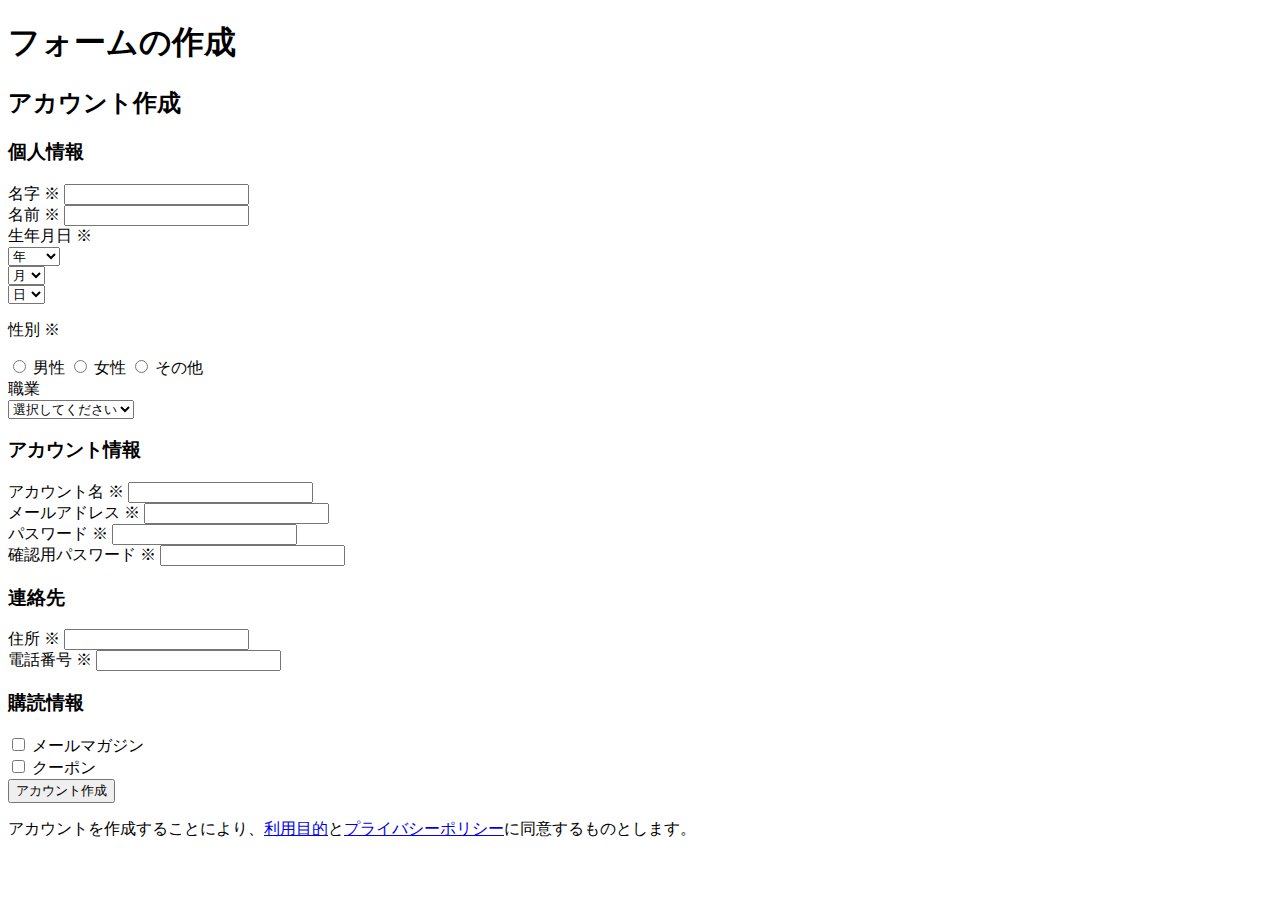
==== work/index.html @ 7dc51358 "firstcommit" ====
<!DOCTYPE html>
<html lang="ja">

<head>
  <meta charset="UTF-8">
  <meta name="viewport" content="width=device-width, initial-scale=1.0">
  <title>FormPractice</title>
  <link rel="stylesheet" href="./css/reset.css">
  <link rel="stylesheet" href="./css/base.css">
  <link rel="stylesheet" href="./css/style.css">
</head>

<body>
  <section class="wrapper">
    <div class="inner">
      <h1 class="page__title">フォームの作成</h1>
      <div class="form__wrap">
        <form action="">
          <h2 class="form__title">アカウント作成</h2>
          <div class="personal__content">
            <h3 class="content__title">個人情報</h3>
            <div class="label__section">
              <label class="label__text" for="family__name">名字
                <span class="required">※</span>
              </label>
              <input class="input__area" id="family__name" type="text" name="name" autocomplete="family-name" required>
            </div>
            <div class="label__section">
              <label class="label__text" for="given__name">名前
                <span class="required">※</span>
              </label>
              <input class="input__area" id="given__name" type="text" name="name" autocomplete="given-name" required>
            </div>
            <div class="label__section">
              <label class="label__text">生年月日
                <span class="required">※</span>
              </label>
              <div class="select__area  is__flex">
                <div class="select__unit">
                  <select class="input__area" name="year">
                    <option value="" disabled selected>年</option>
                    <option value="">2000</option>
                    <option value="">2001</option>
                    <option value="">2002</option>
                    <option value="">2003</option>
                    <option value="">2004</option>
                    <option value="">2005</option>
                    <option value="">2006</option>
                    <option value="">2007</option>
                    <option value="">2008</option>
                    <option value="">2009</option>
                    <option value="">2010</option>
                  </select>
                </div>
                <div class="select__unit">
                  <select class="input__area" name="month">
                    <option value="" desabled selected>月</option>
                    <option value="">1</option>
                    <option value="">2</option>
                    <option value="">3</option>
                    <option value="">4</option>
                    <option value="">5</option>
                    <option value="">6</option>
                    <option value="">7</option>
                    <option value="">8</option>
                    <option value="">9</option>
                    <option value="">10</option>
                    <option value="">11</option>
                    <option value="">12</option>
                  </select>
                </div>
                <div class="select__unit">
                  <select class="input__area" name="day">
                    <option value="" disabled selected>日</option>
                    <option value="">1</option>
                    <option value="">2</option>
                    <option value="">3</option>
                    <option value="">4</option>
                    <option value="">5</option>
                    <option value="">6</option>
                    <option value="">7</option>
                    <option value="">8</option>
                    <option value="">9</option>
                    <option value="">10</option>
                  </select>
                </div>
              </div>
            </div>
            <div class="label__section">
              <p class="label__text">性別
                <span class="required">※</span>
              </p>
              <div class="gender__area">
                <label class="gender__element">
                  <input class="gender__content" type="radio" name="gender" value="man">
                  <span>男性</span>
                </label>
                <label class="gender__element">
                  <input class="gender__content" type="radio" name="gender" value="woman">
                  <span>女性</span>
                </label>
                <label class="gender__element">
                  <input class="gender__content" type="radio" name="gender" value="other">
                  <span>その他</span>
                </label>
              </div>
            </div>
            <div class="label__section">
              <label class="label__text">職業</label>
              <div class="select__area">
                <div class="select__unit">
                  <select class="input__area" name="work">
                    <option value="" disabled selected>選択してください</option>
                    <option value="">学生</option>
                    <option value="">会社員</option>
                    <option value="">主婦</option>
                    <option value="">その他</option>
                  </select>
                </div>
              </div>
            </div>
          </div>
          <div class="account__content">
            <h3 class="content__title">アカウント情報</h3>
            <div class="label__section">
              <label class="label__text" for="account__name">アカウント名
                <span class="required">※</span>
              </label>
              <input class="input__area" id="account__name" type="text" required>
            </div>
            <label class="label__section"></label>
              <label class="label__text" for="email">メールアドレス
                <span class="required">※</span>
              </label>
              <input class="input__area" id="email" type="email" autocomplete="email" required>
            </div>
            <div class="label__section">
              <label class="label__text" for="password">パスワード
                <span class="required">※</span>
              </label>
              <input class="input__area" id="password" type="password" required>
            </div>
            <div class="label__section">
              <label class="label__text" for="duplication__password">確認用パスワード
                <span class="required">※</span>
              </label>
              <input class="input__area" id="duplication__password" type="password" required>
            </div>
          </div>
          <div class="contact__content">
            <h3 class="content__title">連絡先</h3>
            <div class="label__section">
              <label class="label__text" for="address">住所
                <span class="required">※</span>
              </label>
              <input class="input__area" id="address" type="text" required>
            </div>
            <div class="label__section">
              <label class="label__text" for="email">電話番号
                <span class="required">※</span>
              </label>
              <input class="input__area" id="tel" type="tel" autocomplete="tel" required>
            </div>
          </div>
          <div class="subscription__content">
            <h3 class="content__title">購読情報</h3>
            <div class="label__section subscription__unit">
              <input type="checkbox" name="subscription" value="email-magazine" id="email__magazine">
              <label class="label__text subscription__label" for="email__magazine">メールマガジン</label>
            </div>
            <div class="label__section subscription__unit">
              <input class="subscription__checkbox" type="checkbox" name="subscription" value="coupon" id="coupon">
              <label class="label__text subscription__label" for="coupon">クーポン</label>
            </div>
          </div>
          <div class="submit__content">
            <button class="btn btn__submit" type="submit">アカウント作成</button>
            <p class="other-text">アカウントを作成することにより、<a class="link-color" href="#">利用目的</a>と<a class="link-color"
                href="#">プライバシーポリシー</a>に同意するものとします。
            </p>
          </div>
        </form>
      </div>
    </div>

  </section>

</body>

</html>
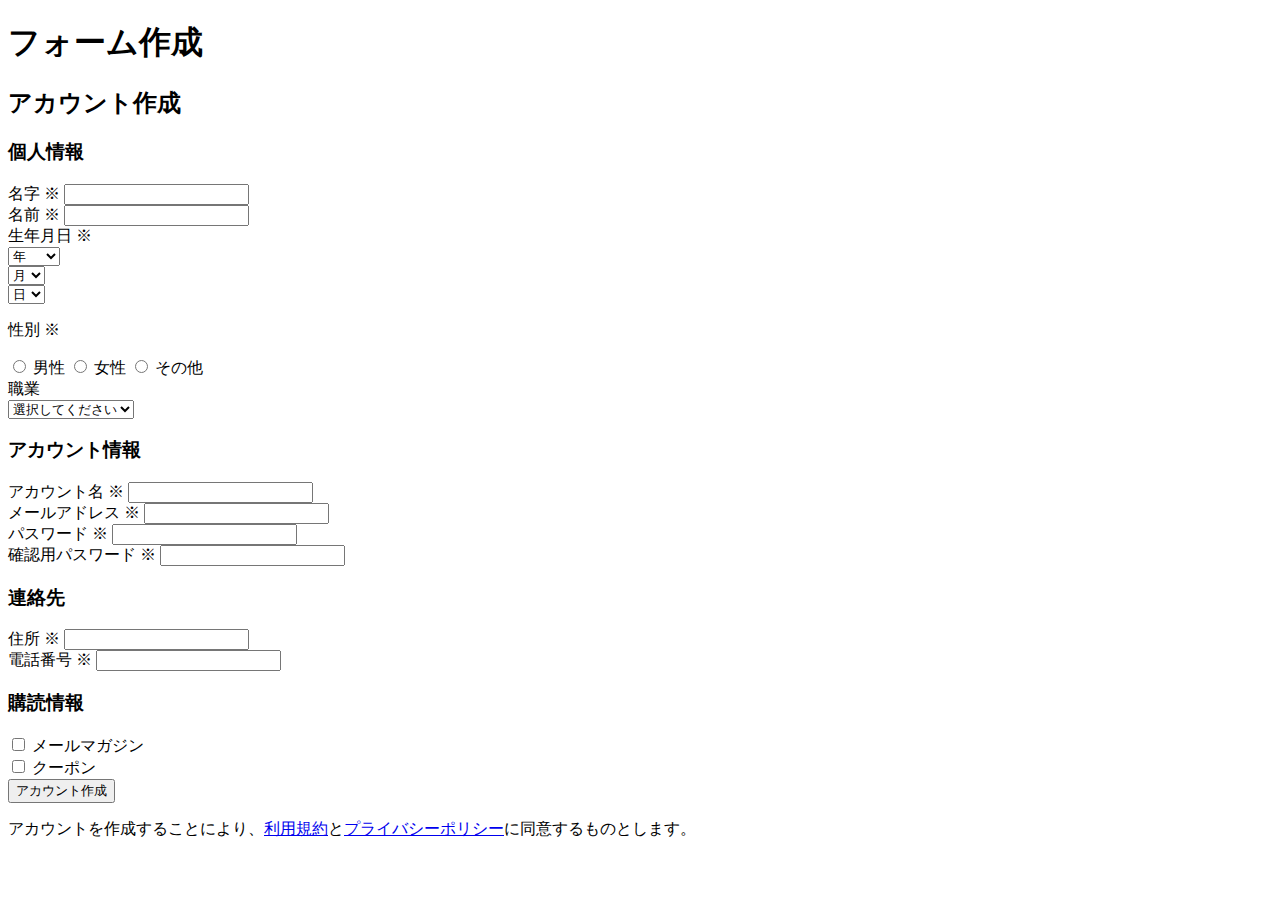
==== commit 9cb79faa: "commit" ====
--- a/work/index.html
+++ b/work/index.html
@@ -13,7 +13,7 @@
 <body>
   <section class="wrapper">
     <div class="inner">
-      <h1 class="page__title">フォームの作成</h1>
+      <h1 class="page__title">フォーム作成</h1>
       <div class="form__wrap">
         <form action="">
           <h2 class="form__title">アカウント作成</h2>
@@ -35,7 +35,7 @@
               <label class="label__text">生年月日
                 <span class="required">※</span>
               </label>
-              <div class="select__area  is__flex">
+              <div class="select__area is__flex">
                 <div class="select__unit">
                   <select class="input__area" name="year">
                     <option value="" disabled selected>年</option>
@@ -54,7 +54,7 @@
                 </div>
                 <div class="select__unit">
                   <select class="input__area" name="month">
-                    <option value="" desabled selected>月</option>
+                    <option value="" disabled selected>月</option>
                     <option value="">1</option>
                     <option value="">2</option>
                     <option value="">3</option>
@@ -128,7 +128,7 @@
               </label>
               <input class="input__area" id="account__name" type="text" required>
             </div>
-            <label class="label__section"></label>
+            <div class="label__section">
               <label class="label__text" for="email">メールアドレス
                 <span class="required">※</span>
               </label>
@@ -175,14 +175,13 @@
           </div>
           <div class="submit__content">
             <button class="btn btn__submit" type="submit">アカウント作成</button>
-            <p class="other-text">アカウントを作成することにより、<a class="link-color" href="#">利用目的</a>と<a class="link-color"
+            <p class="other-text">アカウントを作成することにより、<a class="link-color" href="#">利用規約</a>と<a class="link-color"
                 href="#">プライバシーポリシー</a>に同意するものとします。
             </p>
           </div>
         </form>
       </div>
     </div>
-
   </section>
 
 </body>
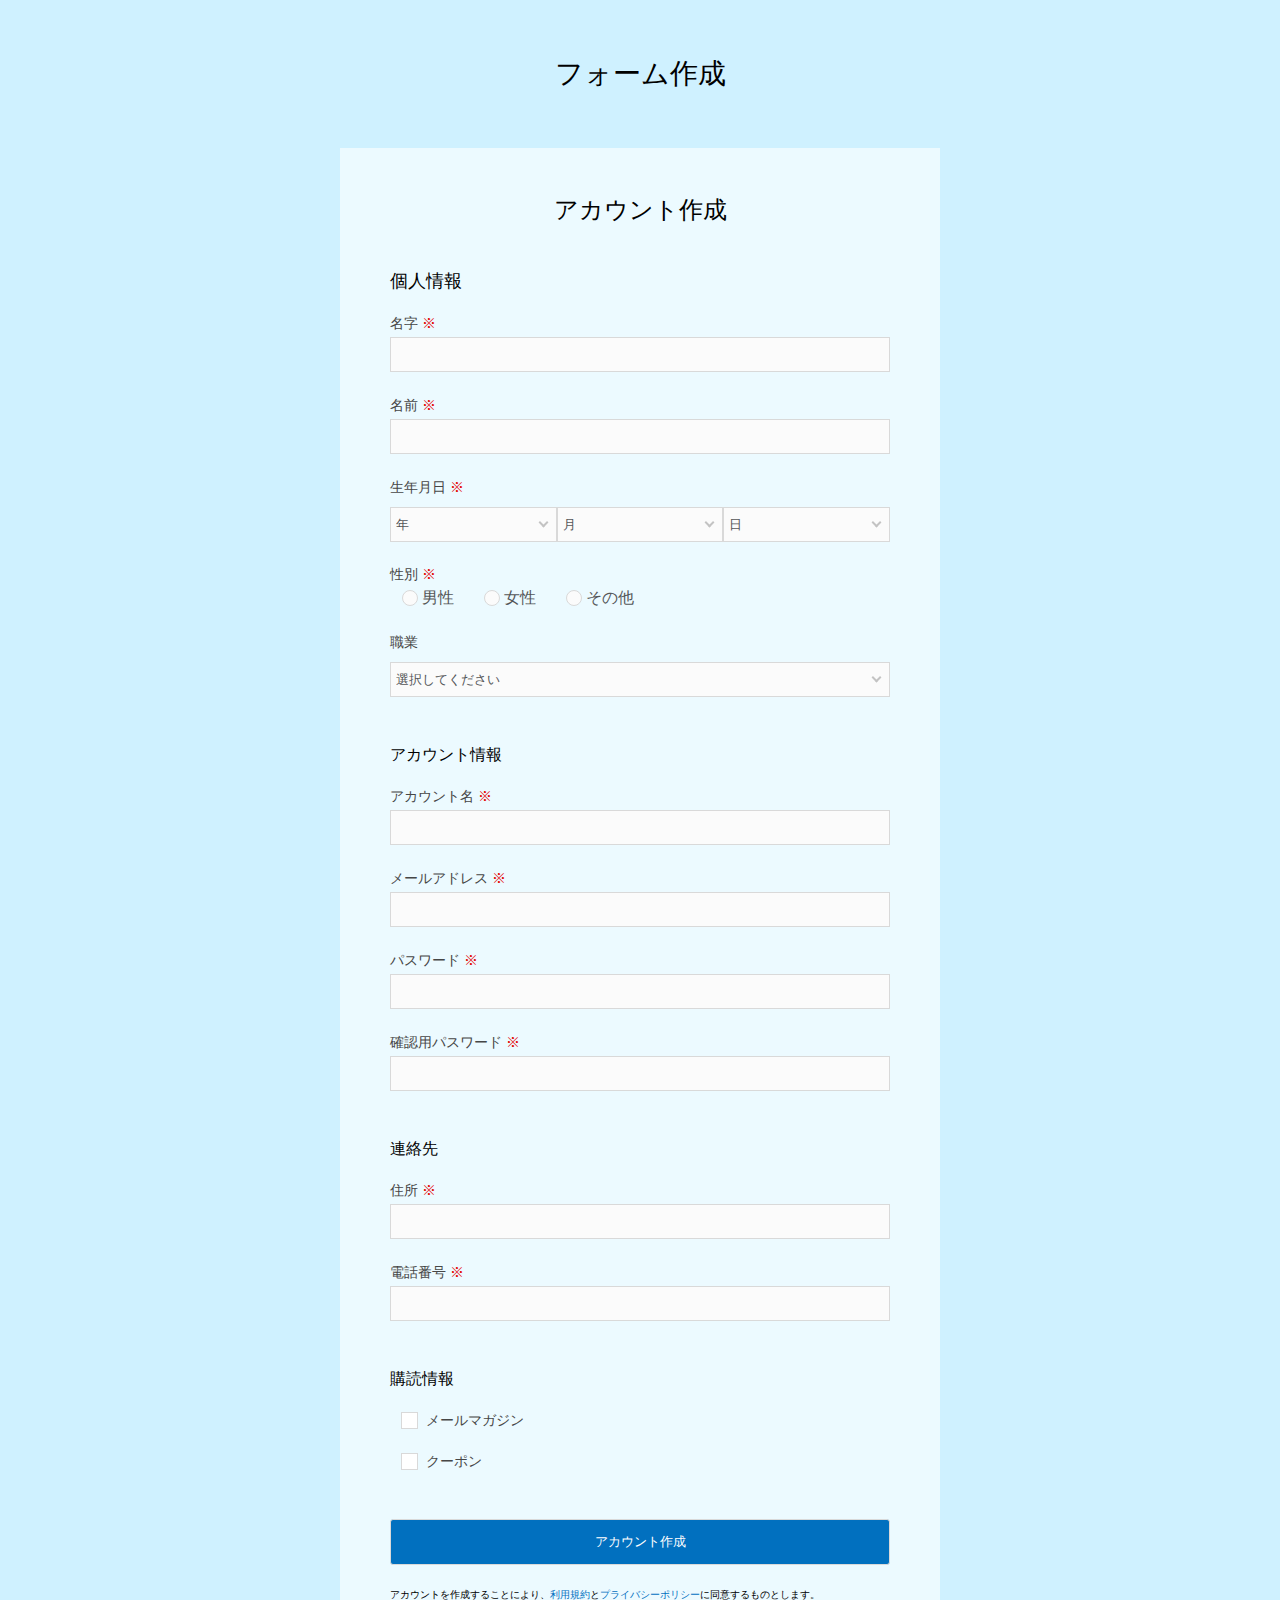
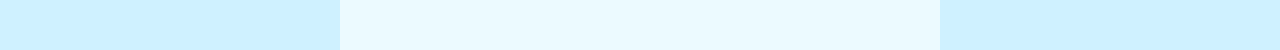
==== commit 6af39ef2: "chenge goal" ====
--- a/work/index.html
+++ b/work/index.html
@@ -18,21 +18,21 @@
         <form action="">
           <h2 class="form__title">アカウント作成</h2>
           <div class="personal__content">
-            <h3 class="content__title">個人情報</h3>
+            <h3 class="first__title">個人情報</h3>
             <div class="label__section">
-              <label class="label__text" for="family__name">名字
+              <label class="label__word" for="family__name">名字
                 <span class="required">※</span>
               </label>
-              <input class="input__area" id="family__name" type="text" name="name" autocomplete="family-name" required>
+              <input class="input__area" id="family__name" type="word" name="name" autocomplete="family-name" required>
             </div>
             <div class="label__section">
-              <label class="label__text" for="given__name">名前
+              <label class="label__word" for="given__name">名前
                 <span class="required">※</span>
               </label>
-              <input class="input__area" id="given__name" type="text" name="name" autocomplete="given-name" required>
+              <input class="input__area" id="given__name" type="word" name="name" autocomplete="given-name" required>
             </div>
             <div class="label__section">
-              <label class="label__text">生年月日
+              <label class="label__word">生年月日
                 <span class="required">※</span>
               </label>
               <div class="select__area is__flex">
@@ -87,7 +87,7 @@
               </div>
             </div>
             <div class="label__section">
-              <p class="label__text">性別
+              <p class="label__word">性別
                 <span class="required">※</span>
               </p>
               <div class="gender__area">
@@ -106,7 +106,7 @@
               </div>
             </div>
             <div class="label__section">
-              <label class="label__text">職業</label>
+              <label class="label__word">職業</label>
               <div class="select__area">
                 <div class="select__unit">
                   <select class="input__area" name="work">
@@ -121,61 +121,61 @@
             </div>
           </div>
           <div class="account__content">
-            <h3 class="content__title">アカウント情報</h3>
+            <h3 class="second__title">アカウント情報</h3>
             <div class="label__section">
-              <label class="label__text" for="account__name">アカウント名
+              <label class="label__word" for="account__name">アカウント名
                 <span class="required">※</span>
               </label>
-              <input class="input__area" id="account__name" type="text" required>
+              <input class="input__area" id="account__name" type="word" required>
             </div>
             <div class="label__section">
-              <label class="label__text" for="email">メールアドレス
+              <label class="label__word" for="email">メールアドレス
                 <span class="required">※</span>
               </label>
               <input class="input__area" id="email" type="email" autocomplete="email" required>
             </div>
             <div class="label__section">
-              <label class="label__text" for="password">パスワード
+              <label class="label__word" for="password">パスワード
                 <span class="required">※</span>
               </label>
               <input class="input__area" id="password" type="password" required>
             </div>
             <div class="label__section">
-              <label class="label__text" for="duplication__password">確認用パスワード
+              <label class="label__word" for="duplication__password">確認用パスワード
                 <span class="required">※</span>
               </label>
               <input class="input__area" id="duplication__password" type="password" required>
             </div>
           </div>
           <div class="contact__content">
-            <h3 class="content__title">連絡先</h3>
+            <h3 class="third__title">連絡先</h3>
             <div class="label__section">
-              <label class="label__text" for="address">住所
+              <label class="label__word" for="address">住所
                 <span class="required">※</span>
               </label>
-              <input class="input__area" id="address" type="text" required>
+              <input class="input__area" id="address" type="word" required>
             </div>
             <div class="label__section">
-              <label class="label__text" for="email">電話番号
+              <label class="label__word" for="email">電話番号
                 <span class="required">※</span>
               </label>
               <input class="input__area" id="tel" type="tel" autocomplete="tel" required>
             </div>
           </div>
           <div class="subscription__content">
-            <h3 class="content__title">購読情報</h3>
+            <h3 class="forth__title">購読情報</h3>
             <div class="label__section subscription__unit">
               <input type="checkbox" name="subscription" value="email-magazine" id="email__magazine">
-              <label class="label__text subscription__label" for="email__magazine">メールマガジン</label>
+              <label class="label__word subscription__label" for="email__magazine">メールマガジン</label>
             </div>
             <div class="label__section subscription__unit">
               <input class="subscription__checkbox" type="checkbox" name="subscription" value="coupon" id="coupon">
-              <label class="label__text subscription__label" for="coupon">クーポン</label>
+              <label class="label__word subscription__label" for="coupon">クーポン</label>
             </div>
           </div>
           <div class="submit__content">
             <button class="btn btn__submit" type="submit">アカウント作成</button>
-            <p class="other-text">アカウントを作成することにより、<a class="link-color" href="#">利用規約</a>と<a class="link-color"
+            <p class="other-word">アカウントを作成することにより、<a class="link-color" href="#">利用規約</a>と<a class="link-color"
                 href="#">プライバシーポリシー</a>に同意するものとします。
             </p>
           </div>
--- a/work/css/base.css
+++ b/work/css/base.css
@@ -0,0 +1,8 @@
+body {
+  font-family: "Helvetica Neue",
+  Arial,
+  "Hiragino Kaku Gothic ProN",
+  "Hiragino Sans",
+  Meiryo,
+  sans-serif;
+}
--- a/work/css/style.css
+++ b/work/css/style.css
@@ -0,0 +1,210 @@
+@charset "UTF-8";
+
+input, select, button{
+  appearance: none;
+  -webkit-appearance: none;
+  -moz-appearance: none;
+  background: transparent;
+  border: none;
+  outline: none;
+  padding: 0px;
+}
+
+.wrapper{
+  width: 100%;
+  background: #cff1ff;
+}
+
+.inner{
+  margin: 0 auto;
+  width: 600px;
+}
+
+.first__title{
+  font-size: 18px;
+  color: #000000;
+}
+
+.label__section{
+  margin-top: 25px;
+}
+
+.label__word{
+  font-size: 14px;
+  color: #464646;
+}
+
+.is__flex{
+  display: flex;
+}
+
+.personal__content, .account__content, .contact__content, .subscription__content, .submit__content{
+margin-top: 50px;
+}
+
+.required{
+  color: #e40000;
+}
+
+.page__title{
+  padding-top: 60px;
+  font-size: 28px;
+  text-align: center;
+}
+
+.form__wrap{
+  padding: 50px;
+  background: #ecfaff;
+  margin-top: 60px;
+}
+
+.form__title{
+  font-size: 24px;
+  text-align: center;
+}
+
+.input__area{
+  width: 100%;
+  height: 35px;
+  margin-top: 6px;
+  padding: 5px;
+  color: #545658;
+  box-sizing: border-box;
+  border: 1px solid #d9d9d9;
+  background: #fbfbfb;
+}
+
+.input__area:focus{
+  background-color: #fff;
+  border-color: rgba(93, 130, 194, 0.4);
+  box-shadow: 0px 0px 0px 2px rgba(1, 90, 191, 0.1);
+}
+
+.select__area, .gender__area{
+  margin-top: 6px;
+}
+
+.select__unit{
+  width: 100%;
+  position: relative;
+}
+
+.select__unit:after{
+  content: "";
+  position: absolute;
+  width: 5px;
+  height: 5px;
+  right: 10px;
+  top: 45%;
+  display: inline-block;
+  border-bottom: 2px solid #c3c3c3;
+  border-right: 2px solid #c3c3c3;
+  transform: rotate(45deg);
+}
+
+.gender__element{
+  margin-left: 10px;
+}
+
+.gender__element:first-child{
+  margin-left: 0;
+}
+
+.gender__element span{
+  position: relative;
+  display: inline-block;
+  padding: 3px 3px 3px 20px;
+  color: #545658;
+}
+
+.gender__element span:before{
+  content: "";
+  position: absolute;
+  top: 50%;
+  left: 0px;
+  width: 14px;
+  height: 14px;
+  background-color: #fbfbfb;
+  border: 1px solid #d9d9d9;
+  border-radius: 50%;
+  transform: translateY(-50%);
+}
+
+.gender__content:checked +
+span:after{
+  content: "";
+  position: absolute;
+  top: 50%;
+  left: 4px;
+  width: 8px;
+  height: 8px;
+  background: #017cbf;
+  border-radius: 50%;
+  transform: translateY(-50%);
+}
+
+.subscription__label{
+  position: relative;
+  padding-left: 25px;
+}
+
+.subscription__label:before{
+  content: "";
+  position: absolute;
+  top: 50%;
+  left: 0px;
+  width: 15px;
+  height: 15px;
+  margin-top: -8px;
+  border: 1px solid #d9d9d9;
+  background: #ffffff;
+}
+
+.subscription__unit input:checked + .subscription__label:after{
+  content: "";
+  position: absolute;
+  top: 50%;
+  left: 6px;
+  width: 6px;
+  height: 13px;
+  margin-top: -11px;
+  border-right: 3px solid #0140bf;
+  border-bottom: 3px solid #0140bf;
+  transform: rotate(45deg);
+}
+
+.btn{
+  cursor: pointer;
+  display: inline-block;
+  border: 1px solid #d9d9d9;
+  border-radius: 3px;
+  box-sizing: border-box;
+  font-size: 13px;
+  font-weight: 500;
+  text-align: center;
+  transition: 0.3s;
+  padding: 13px;
+  width: 100%;
+}
+
+.btn__submit{
+  padding: 13px;
+  background: #0170bf;
+  color: #fff;
+}
+
+.btn__submit:active{
+  background: #fff;
+  color: #0170bf;
+  border: 1px solid #d9d9d9;
+}
+
+.other-word{
+  margin-top: 25px;
+  font-size: 10px;
+}
+
+.link-color{
+  color: #0170bf;
+  text-decoration: none;
+}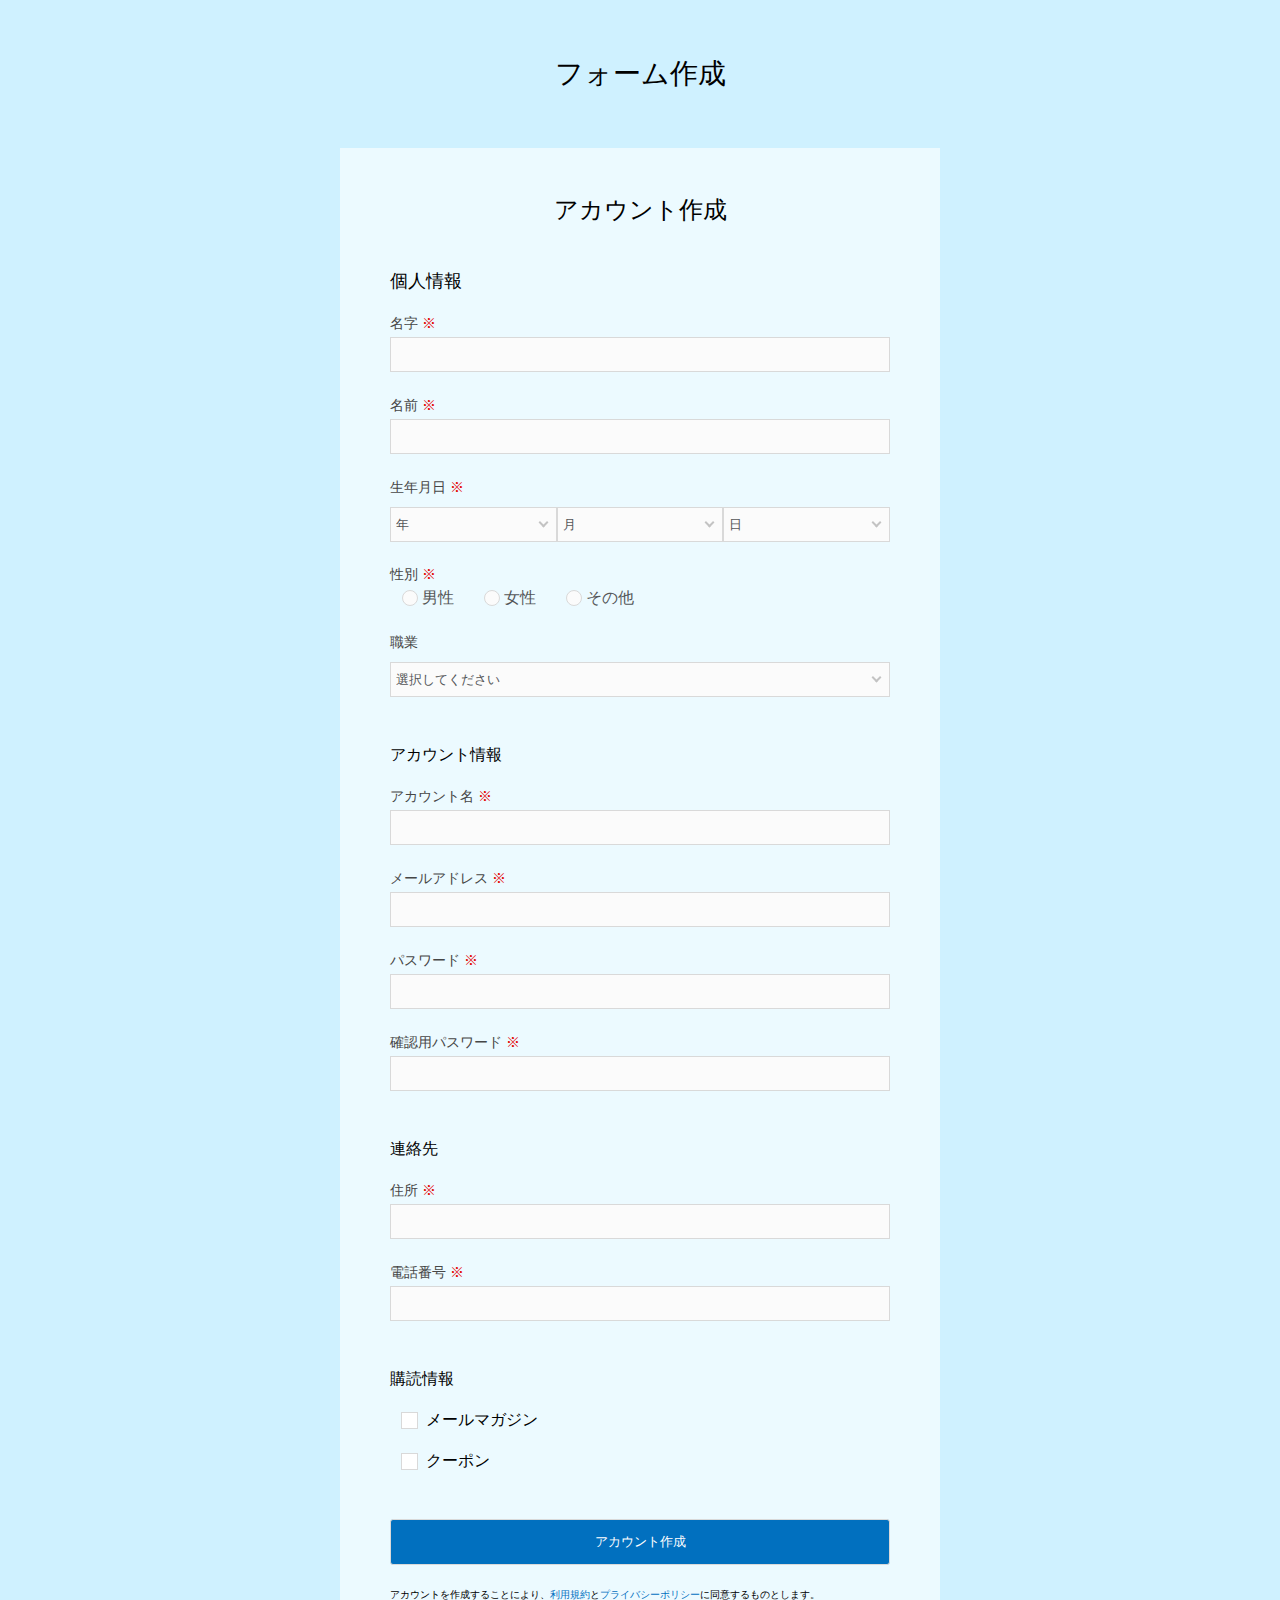
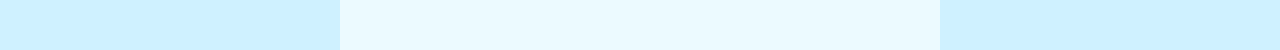
==== commit 8eacaf40: "commit" ====
--- a/work/index.html
+++ b/work/index.html
@@ -14,25 +14,25 @@
   <section class="wrapper">
     <div class="inner">
       <h1 class="page__title">フォーム作成</h1>
-      <div class="form__wrap">
+      <div class="outside">
         <form action="">
           <h2 class="form__title">アカウント作成</h2>
-          <div class="personal__content">
+          <div class="private__content">
             <h3 class="first__title">個人情報</h3>
             <div class="label__section">
-              <label class="label__word" for="family__name">名字
+              <label class="label__text" for="family__name">名字
                 <span class="required">※</span>
               </label>
-              <input class="input__area" id="family__name" type="word" name="name" autocomplete="family-name" required>
+              <input class="input__area" id="family__name" type="text" name="name" autocomplete="family-name" required>
             </div>
             <div class="label__section">
-              <label class="label__word" for="given__name">名前
+              <label class="label__text" for="given__name">名前
                 <span class="required">※</span>
               </label>
-              <input class="input__area" id="given__name" type="word" name="name" autocomplete="given-name" required>
+              <input class="input__area" id="given__name" type="text" name="name" autocomplete="given-name" required>
             </div>
             <div class="label__section">
-              <label class="label__word">生年月日
+              <label class="label__text">生年月日
                 <span class="required">※</span>
               </label>
               <div class="select__area is__flex">
@@ -87,7 +87,7 @@
               </div>
             </div>
             <div class="label__section">
-              <p class="label__word">性別
+              <p class="label__text">性別
                 <span class="required">※</span>
               </p>
               <div class="gender__area">
@@ -106,7 +106,7 @@
               </div>
             </div>
             <div class="label__section">
-              <label class="label__word">職業</label>
+              <label class="label__text">職業</label>
               <div class="select__area">
                 <div class="select__unit">
                   <select class="input__area" name="work">
@@ -123,40 +123,40 @@
           <div class="account__content">
             <h3 class="second__title">アカウント情報</h3>
             <div class="label__section">
-              <label class="label__word" for="account__name">アカウント名
+              <label class="label__text" for="account__name">アカウント名
                 <span class="required">※</span>
               </label>
-              <input class="input__area" id="account__name" type="word" required>
+              <input class="input__area" id="account__name" type="text" required>
             </div>
             <div class="label__section">
-              <label class="label__word" for="email">メールアドレス
+              <label class="label__text" for="email">メールアドレス
                 <span class="required">※</span>
               </label>
               <input class="input__area" id="email" type="email" autocomplete="email" required>
             </div>
             <div class="label__section">
-              <label class="label__word" for="password">パスワード
+              <label class="label__text" for="password">パスワード
                 <span class="required">※</span>
               </label>
               <input class="input__area" id="password" type="password" required>
             </div>
             <div class="label__section">
-              <label class="label__word" for="duplication__password">確認用パスワード
+              <label class="label__text" for="duplication__password">確認用パスワード
                 <span class="required">※</span>
               </label>
               <input class="input__area" id="duplication__password" type="password" required>
             </div>
           </div>
-          <div class="contact__content">
+          <div class="residence__content">
             <h3 class="third__title">連絡先</h3>
             <div class="label__section">
-              <label class="label__word" for="address">住所
+              <label class="label__text" for="address">住所
                 <span class="required">※</span>
               </label>
-              <input class="input__area" id="address" type="word" required>
+              <input class="input__area" id="address" type="text" required>
             </div>
             <div class="label__section">
-              <label class="label__word" for="email">電話番号
+              <label class="label__text" for="email">電話番号
                 <span class="required">※</span>
               </label>
               <input class="input__area" id="tel" type="tel" autocomplete="tel" required>
--- a/work/css/style.css
+++ b/work/css/style.css
@@ -29,7 +29,7 @@
   margin-top: 25px;
 }
 
-.label__word{
+.label__text{
   font-size: 14px;
   color: #464646;
 }
@@ -38,7 +38,7 @@
   display: flex;
 }
 
-.personal__content, .account__content, .contact__content, .subscription__content, .submit__content{
+.private__content, .account__content, .residence__content, .subscription__content, .submit__content{
 margin-top: 50px;
 }
 
@@ -52,7 +52,7 @@
   text-align: center;
 }
 
-.form__wrap{
+.outside{
   padding: 50px;
   background: #ecfaff;
   margin-top: 60px;
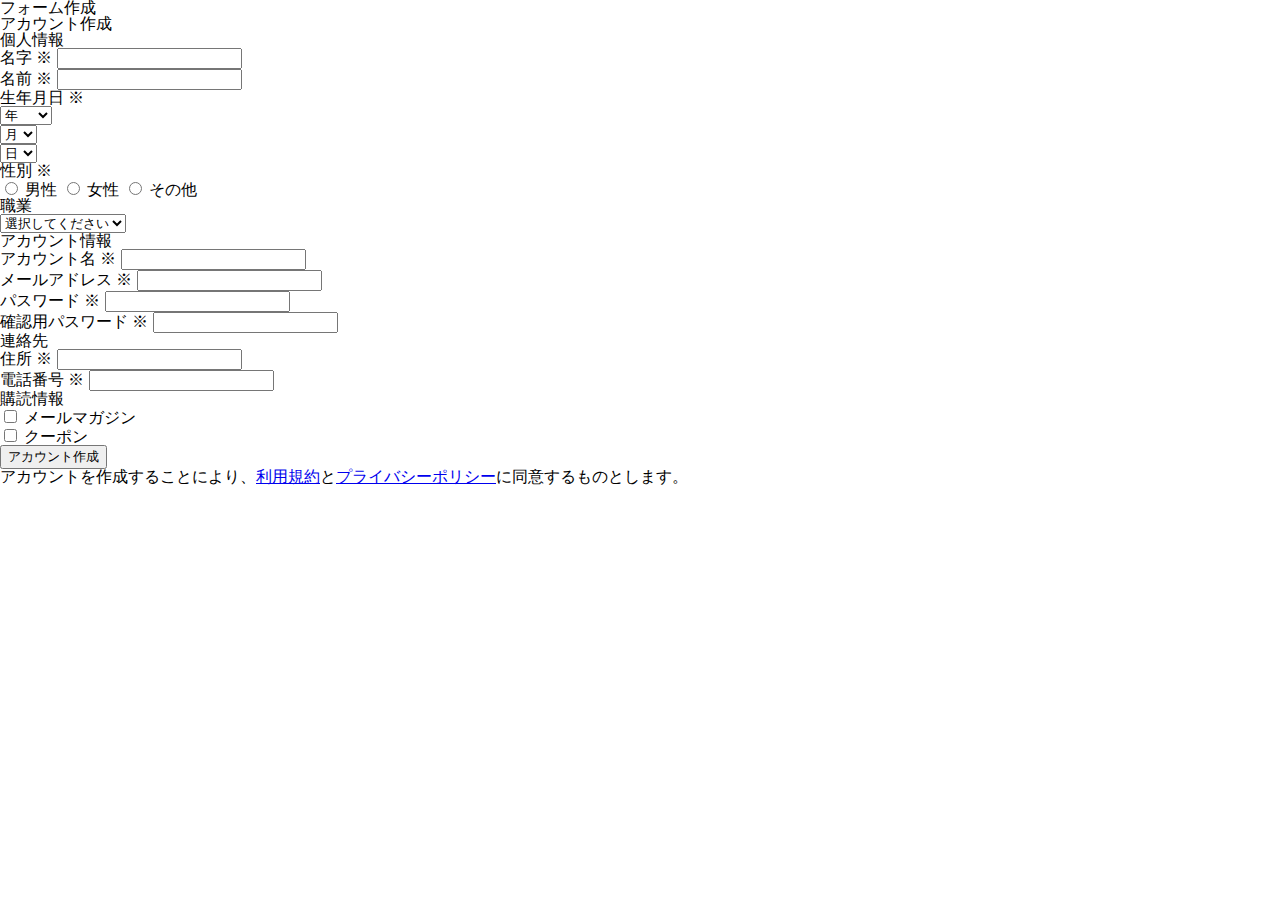
==== commit dc52069e: "css work" ====
--- a/work/index.html
+++ b/work/index.html
@@ -166,16 +166,16 @@
             <h3 class="forth__title">購読情報</h3>
             <div class="label__section subscription__unit">
               <input type="checkbox" name="subscription" value="email-magazine" id="email__magazine">
-              <label class="label__word subscription__label" for="email__magazine">メールマガジン</label>
+              <label class="label__text subscription__label" for="email__magazine">メールマガジン</label>
             </div>
             <div class="label__section subscription__unit">
               <input class="subscription__checkbox" type="checkbox" name="subscription" value="coupon" id="coupon">
-              <label class="label__word subscription__label" for="coupon">クーポン</label>
+              <label class="label__text subscription__label" for="coupon">クーポン</label>
             </div>
           </div>
           <div class="submit__content">
             <button class="btn btn__submit" type="submit">アカウント作成</button>
-            <p class="other-word">アカウントを作成することにより、<a class="link-color" href="#">利用規約</a>と<a class="link-color"
+            <p class="other-text">アカウントを作成することにより、<a class="link-color" href="#">利用規約</a>と<a class="link-color"
                 href="#">プライバシーポリシー</a>に同意するものとします。
             </p>
           </div>
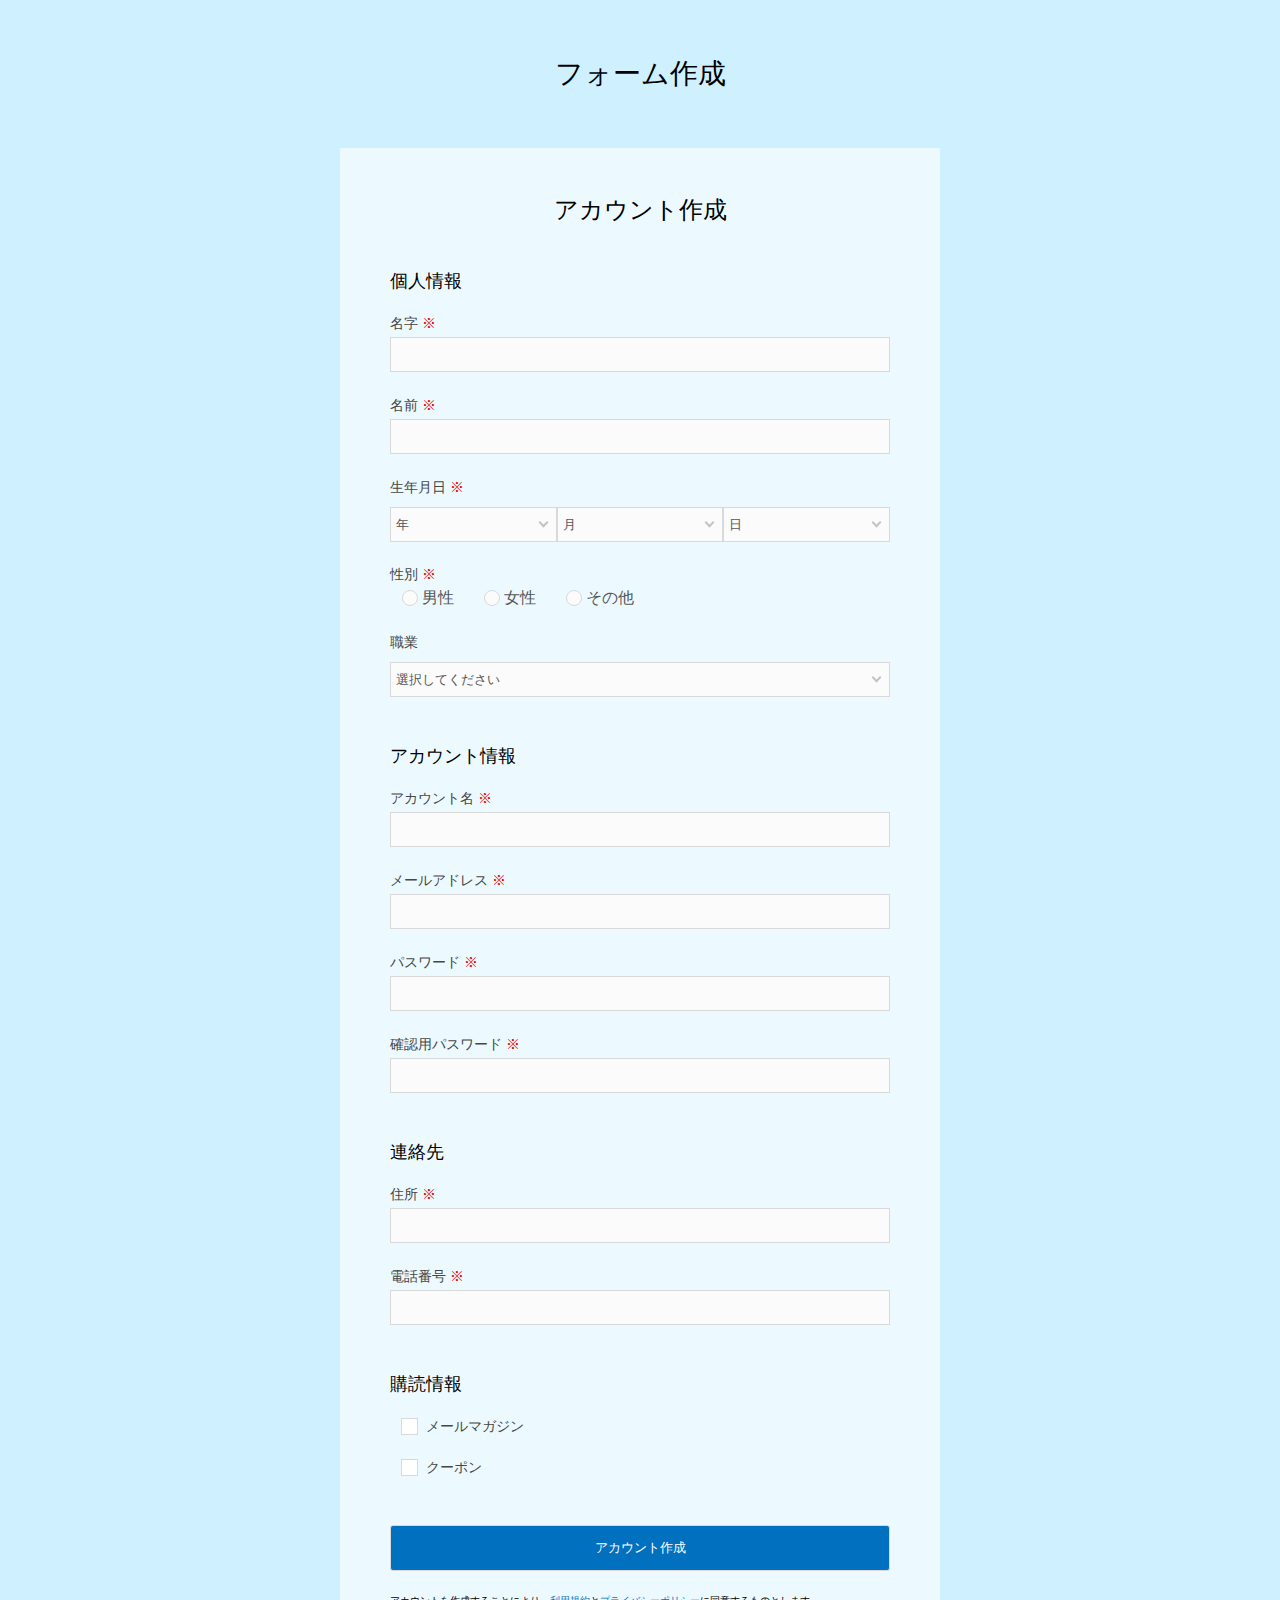
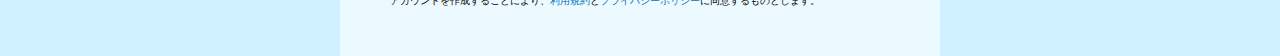
==== commit 09d7638f: "works" ====
--- a/work/index.html
+++ b/work/index.html
@@ -14,11 +14,11 @@
   <section class="wrapper">
     <div class="inner">
       <h1 class="page__title">フォーム作成</h1>
-      <div class="outside">
+      <div class="form__wrap">
         <form action="">
           <h2 class="form__title">アカウント作成</h2>
           <div class="private__content">
-            <h3 class="first__title">個人情報</h3>
+            <h3 class="content__title">個人情報</h3>
             <div class="label__section">
               <label class="label__text" for="family__name">名字
                 <span class="required">※</span>
@@ -121,7 +121,7 @@
             </div>
           </div>
           <div class="account__content">
-            <h3 class="second__title">アカウント情報</h3>
+            <h3 class="content__title">アカウント情報</h3>
             <div class="label__section">
               <label class="label__text" for="account__name">アカウント名
                 <span class="required">※</span>
@@ -147,8 +147,8 @@
               <input class="input__area" id="duplication__password" type="password" required>
             </div>
           </div>
-          <div class="residence__content">
-            <h3 class="third__title">連絡先</h3>
+          <div class="contact__content">
+            <h3 class="content__title">連絡先</h3>
             <div class="label__section">
               <label class="label__text" for="address">住所
                 <span class="required">※</span>
@@ -163,7 +163,7 @@
             </div>
           </div>
           <div class="subscription__content">
-            <h3 class="forth__title">購読情報</h3>
+            <h3 class="content__title">購読情報</h3>
             <div class="label__section subscription__unit">
               <input type="checkbox" name="subscription" value="email-magazine" id="email__magazine">
               <label class="label__text subscription__label" for="email__magazine">メールマガジン</label>
--- a/work/css/style.css
+++ b/work/css/style.css
@@ -0,0 +1,227 @@
+@charset "UTF-8";
+
+input, select, button{
+  appearance: none;
+  -webkit-appearance: none;
+  -moz-appearance: none;
+  background: transparent;
+  border: none;
+  outline: none;
+  padding: 0px;
+}
+
+.wrapper{
+  width: 100%;
+  background: #cff1ff;
+}
+
+.inner{
+  display: block;
+  width: 600px;
+  margin: 0 auto;
+}
+
+.page__title{
+  display: block;
+  padding-top: 60px;
+  text-align: center;
+  font-size: 28px;
+}
+
+.form__wrap{
+  display: block;
+  background: #ecfaff;
+  padding: 50px;
+  margin-top: 60px;
+}
+
+.form__title{
+  display: block;
+  font-size: 24px;
+  text-align: center;
+}
+
+.private__content{
+  margin-top: 50px;
+}
+
+.content__title{
+  font-size: 18px;
+  color: #000000;
+}
+
+.label__section{
+  margin-top: 25px;
+}
+
+.label__text{
+  font-size: 14px;
+  color: #464646;
+}
+
+.required{
+  color: #e40000;
+}
+
+.input__area{
+  box-sizing: border-box;
+  width: 100%;
+  height: 35px;
+  margin-top: 6px;
+  padding: 5px;
+  color: #545658;
+  background-color: #fbfbfb;
+  border: 1px solid #d9d9d9;
+}
+
+.input__area:focus{
+  background-color: #fff;
+  border-color: rgba(93, 130, 194,0.4);
+  box-shadow: 0px 0px 0px 2px rgba(1, 90, 191, 0.1);
+}
+
+.select__area{
+  margin-top: 6px;
+}
+
+.is__flex{
+  display: flex;
+}
+
+.select__unit{
+  width: 100%;
+  position: relative;
+}
+
+.select__unit:after{
+  content: "";
+  position: absolute;
+  display: inline-block;
+  top: 45%;
+  right: 10px;
+  width: 5px;
+  height: 5px;
+  border-bottom: 2px solid #c3c3c3;
+  border-right: 2px solid #c3c3c3;
+  transform: rotate(45deg);
+}
+
+.gender__area{
+  margin-top: 6px;
+}
+
+.gender__element{
+  margin-left: 10px;
+}
+
+.gender__element:first-child{
+  margin-left: 0;
+}
+
+.gender__element span{
+  display: inline-block;
+  position: relative;
+  color: #545658;
+  padding: 3px 3px 3px 20px;
+}
+
+.gender__element span::before{
+  content: "";
+  position: absolute;
+  width: 14px;
+  height: 14px;
+  top: 50%;
+  left: 0;
+  border: 1px solid #d9d9d9;
+  border-radius: 50%;
+  background-color: #fbfbfb;
+  transform: translateY(-50%);
+}
+
+.gender__element:checked +
+span:after{
+  content: "";
+  position: absolute;
+  width: 8px;
+  height: 8px;
+  top: 50%;
+  left: 4px;
+  background-color: #017cbf;
+  border-radius: 50%;
+  transform: translateY(-50%);
+}
+
+.account__content{
+  margin-top: 50px;
+}
+
+.contact__content{
+  margin-top: 50px;
+}
+
+.subscription__content{
+  margin-top: 50px;
+}
+
+.subscription__label{
+  position: relative;
+  padding-left: 25px;
+}
+
+.subscription__label::before{
+  content: "";
+  position: absolute;
+  width: 15px;
+  height: 15px;
+  top: 50%;
+  left: 0;
+  margin-top: -8px;
+  border: 1px solid #d9d9d9;
+  background-color: #ffffff;
+}
+
+.subscription__unit input:checked + .subscription__label:after{
+  content: "";
+  position: absolute;
+  top: 50%;
+  left: 6px;
+  width: 6px;
+  height: 13px;
+  margin-top: -11px;
+  border-right: 3px solid #0140bf;
+  border-bottom: 3px solid #0140bf;
+  transform: rotate(45deg);
+}
+
+.submit__content{
+  margin-top: 50px;
+}
+
+.btn{
+  cursor: pointer;
+  display: inline-block;
+  box-sizing: border-box;
+  border: 1px solid #d9d9d9;
+  border-radius: 3px;
+  font-size: 13px;
+  font-weight: 500;
+  text-align: center;
+  transition: 0.3s;
+  width: 100%;
+}
+
+.btn__submit{
+  padding: 13px;
+  color: #fff;
+  background-color: #0170bf;
+}
+
+.other-text{
+  margin-top: 25px;
+  font-size: 10px;
+}
+
+.link-color{
+  color: #0170bf;
+  text-decoration: none;
+}